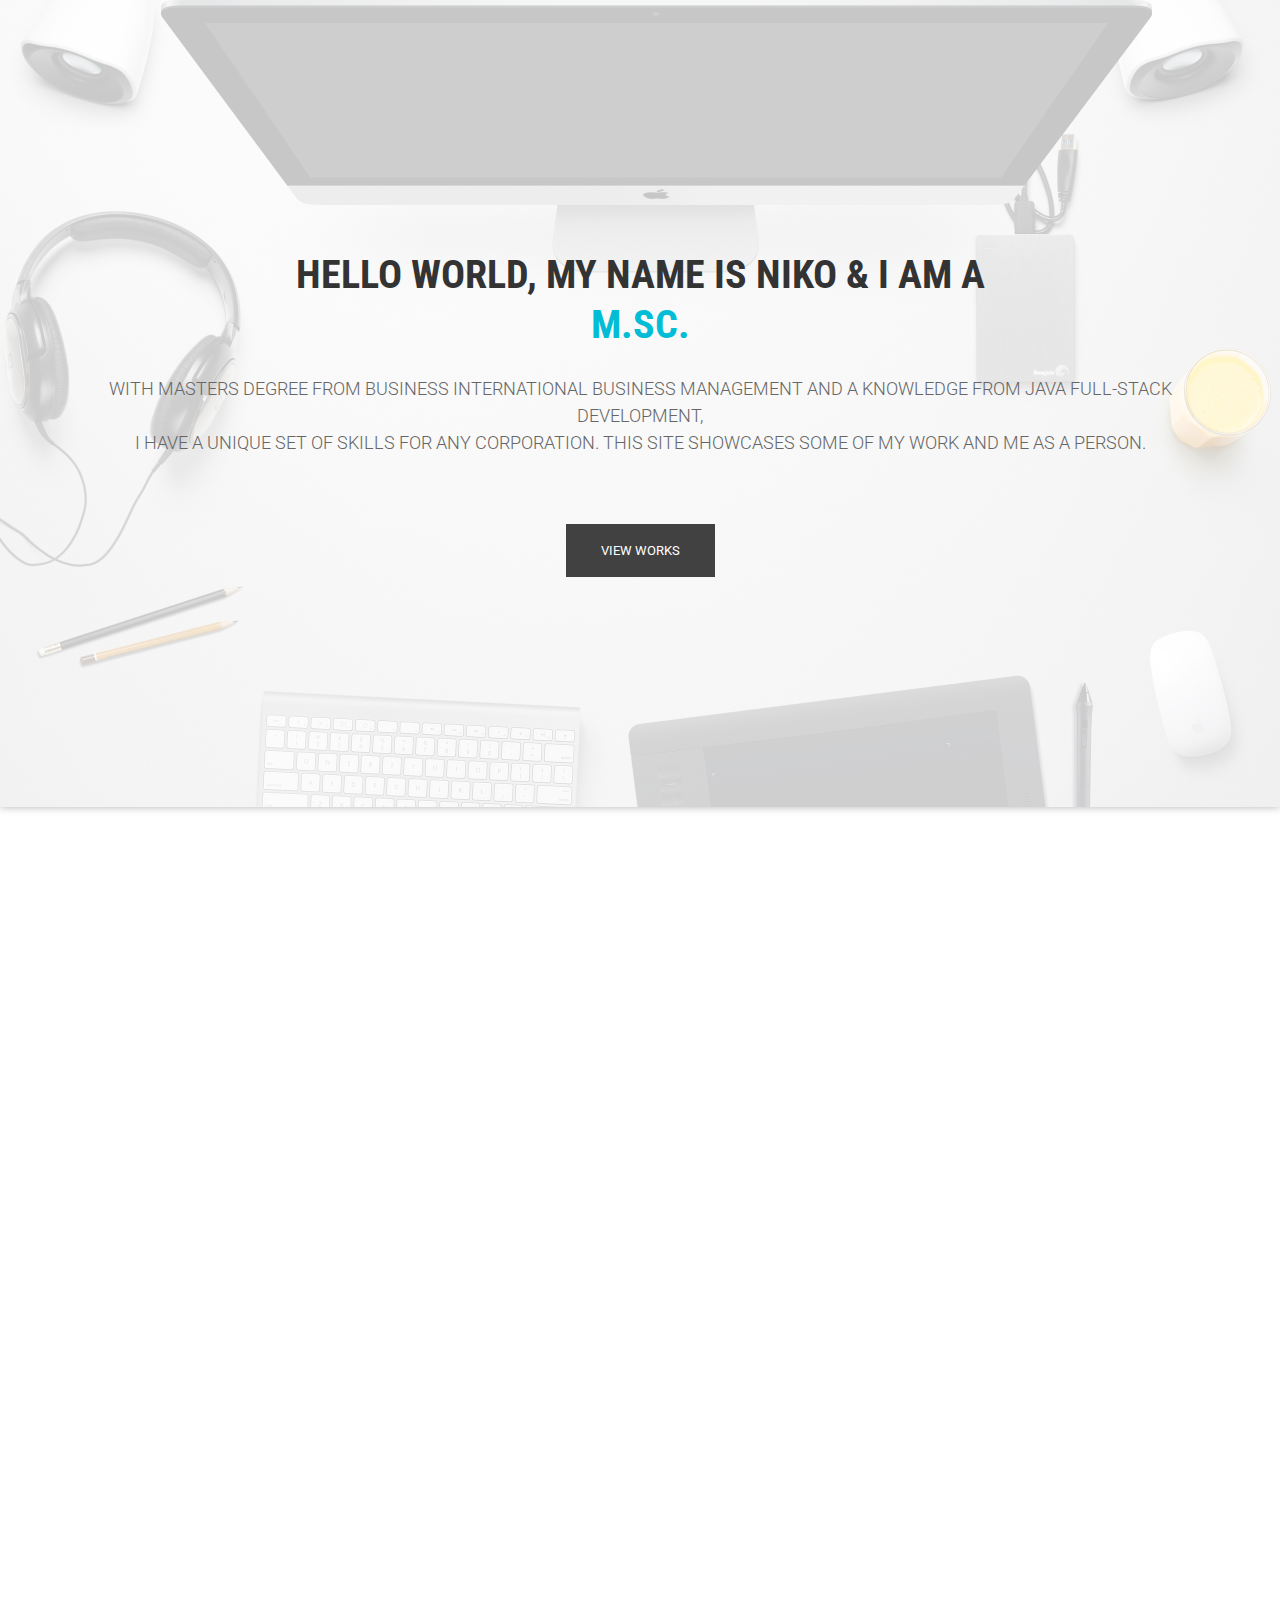
==== timer-html-master/index.html @ f760a87d "Initial commit" ====
<!DOCTYPE html>
<html class="no-js">

<head>
    <!-- Basic Page Needs
        ================================================== -->
    <meta charset="utf-8">
    <meta http-equiv="Content-Type" content="text/html; charset=utf-8">
    <link rel="icon" href="favicon.ico">
    <title>Niko Leinonen</title>
    <meta name="description" content="">
    <meta name="keywords" content="">
    <meta name="author" content="">
    <!-- Mobile Specific Metas
        ================================================== -->
    <meta name="format-detection" content="telephone=no">
    <meta name="viewport" content="width=device-width, initial-scale=1">


    <!-- Template CSS Files
        ================================================== -->
    <!-- Twitter Bootstrs CSS -->
    <link rel="stylesheet" href="plugins/bootstrap/bootstrap.min.css">
    <!-- Ionicons Fonts Css -->
    <link rel="stylesheet" href="plugins/ionicons/ionicons.min.css">
    <!-- animate css -->
    <link rel="stylesheet" href="plugins/animate-css/animate.css">
    <!-- Hero area slider css-->
    <link rel="stylesheet" href="plugins/slider/slider.css">
    <!-- owl craousel css -->
    <link rel="stylesheet" href="plugins/owl-carousel/owl.carousel.css">
    <link rel="stylesheet" href="plugins/owl-carousel/owl.theme.css">
    <!-- Fancybox -->
    <link rel="stylesheet" href="plugins/facncybox/jquery.fancybox.css">
    <!-- template main css file -->
    <link rel="stylesheet" href="css/style.css">
</head>

<body>




    <section id="hero-area">
        <div class="container">
            <div class="row">
                <div class="col-md-12 text-center">
                    <div class="block wow fadeInUp" data-wow-delay=".3s">
                        <!-- Slider -->
                        <section class="cd-intro">
                            <h1 class="wow fadeInUp animated cd-headline slide" data-wow-delay=".4s">
                                <span>HELLO WORLD, MY NAME IS NIKO & I AM A</span><br>
                                <span class="cd-words-wrapper">
                                    <b class="is-visible">M.Sc.</b>
                                    <b>DEVELOPER</b>
                                    <b>LIFELONG LEARNER</b>
                                </span>
                            </h1>
                        </section> <!-- cd-intro -->
                        <!-- /.slider -->
                        <h2 class="wow fadeInUp animated" data-wow-delay=".6s">
                            With MASTERS DEGREE FROM BUSINESS INTERNATIONAL BUSINESS MANAGEMENT AND A KNOWLEDGE FROM JAVA FULL-STACK
                            DEVELOPMENT,<br>
                            I HAVE A UNIQUE SET OF SKILLS FOR ANY CORPORATION. This site showcases some of my work AND ME AS A PERSON.
                        </h2>
                        <a class="btn-lines dark light wow fadeInUp animated smooth-scroll btn btn-default btn-green"
                            data-wow-delay=".9s" href="#works" data-section="#works">View Works</a>
                    </div>
                </div>
            </div>
        </div>
    </section><!--/#main-slider-->

    <!--
==================================================
About Section Start
================================================== -->
    <section id="about">
        <div class="container">
            <div class="row">
                <div class="col-md-6 col-sm-6">
                    <div class="block wow fadeInLeft" data-wow-delay=".3s" data-wow-duration="500ms">
                        <h2>
                            ABOUT Niko Leinonen
                        </h2>
                        <img src="images/headshot/kuva.jpg" alt="">
                        <div class="block wow fadeInRight" data-wow-delay=".3s" data-wow-duration=".2s">
                            Hello, I’m a Full-Stack Developer from Helsinki, Finland. I hold a
                            master degree from economics and business administration from the University of Oulu. My thirst for learning
                            has guided me to a path to learn coding and get some relevant certifications. I believe I am never complete or will
                            end studying and for these reasons my journey has just begun. Hopefully you enjoy your stay in this page and get in
                            contact with me.

                        </div>
                    </div>
                </div>
            </div>
    </section> <!-- /#about -->

        <!--
==================================================
Portfolio Section Start
================================================== -->
<section id="feature">
    <div class="container">
        <div class="section-heading">
            <h1 class="title wow fadeInDown" data-wow-delay=".3s">Offer From Me</h1>
            <p class="wow fadeInDown" data-wow-delay=".5s">
                Lorem ipsum dolor sit amet, consectetur adipisicing elit. Sed,<br> quasi dolores numquam dolor vero
                ex, tempora commodi repellendus quod laborum.
            </p>
        </div>
        <div class="row">
            <div class="col-md-4 col-lg-4 col-xs-12">
                <div class="media wow fadeInUp animated" data-wow-duration="500ms" data-wow-delay="300ms">
                    <div class="media-left">
                        <div class="icon">
                            <img src="images/languages/java.png" alt="" style="width: 70px; height: auto; margin-right: auto;">
                        </div>
                    </div>
                    <div class="media-body">
                        <h4 style="position: absolute; top: 30%; transform: translateY(-50%); left: 150px;">Java</h4>
                    </div>
                </div>
            </div>
            <div class="col-md-4 col-lg-4 col-xs-12">
                <div class="media wow fadeInDown animated" data-wow-duration="500ms" data-wow-delay="600ms">
                    <div class="media-left">
                        <div class="icon">
                            <img src="images/languages/java-script.png" alt="" style="width: 70px; height: auto; margin-right: auto;">
                        </div>
                    </div>
                    <div class="media-body">
                        <h4 style="position: absolute; top: 30%; transform: translateY(-50%); left: 150px;">Javascript</h4>
                    </div>
                </div>
            </div>
            <div class="col-md-4 col-lg-4 col-xs-12">
                <div class="media wow fadeInDown animated" data-wow-duration="500ms" data-wow-delay="900ms">
                    <div class="media-left">
                        <div class="icon">
                            <img src="images/languages/typescript.png" alt="" style="width: 70px; height: auto; margin-right: auto;">
                        </div>
                    </div>
                    <div class="media-body">
                        <h4 style="position: absolute; top: 30%; transform: translateY(-50%); left: 150px;">Typescript</h4>
                    </div>
                </div>
            </div>
            <div class="col-md-4 col-lg-4 col-xs-12">
                <div class="media wow fadeInDown animated" data-wow-duration="500ms" data-wow-delay="1200ms">
                    <div class="media-left">
                        <div class="icon">
                            <img src="images/languages/react.png" alt="" style="width: 70px; height: auto; margin-right: auto;">
                        </div>
                    </div>
                    <div class="media-body">
                        <h4 style="position: absolute; top: 30%; transform: translateY(-50%); left: 150px;">React</h4>
                    </div>
                </div>
            </div>
            <div class="col-md-4 col-lg-4 col-xs-12">
                <div class="media wow fadeInDown animated" data-wow-duration="500ms" data-wow-delay="1500ms">
                    <div class="media-left">
                        <div class="icon">
                            <img src="images/languages/mysql.png" alt="" style="width: 70px; height: auto; margin-right: auto;">
                        </div>
                    </div>
                    <div class="media-body">
                        <h4 style="position: absolute; top: 30%; transform: translateY(-50%); left: 150px;">MySQL</h4>
                    </div>
                </div>
            </div>
            <div class="col-md-4 col-lg-4 col-xs-12">
                <div class="media wow fadeInDown animated" data-wow-duration="500ms" data-wow-delay="1800ms">
                    <div class="media-left">
                        <div class="icon">
                            <img src="images/languages/html.png" alt="" style="width: 70px; height: auto; margin-right: auto;">
                        </div>
                    </div>
                    <div class="media-body">
                        <h4 style="position: absolute; top: 30%; transform: translateY(-50%); left: 150px;">HTML</h4>
                    </div>
                </div>
            </div>
            <div class="col-md-4 col-lg-4 col-xs-12">
                <div class="media wow fadeInDown animated" data-wow-duration="500ms" data-wow-delay="1500ms">
                    <div class="media-left">
                        <div class="icon">
                            <img src="images/languages/css-3.png" alt="" style="width: 70px; height: auto; margin-right: auto;">
                        </div>
                    </div>
                    <div class="media-body">
                        <h4 style="position: absolute; top: 30%; transform: translateY(-50%); left: 150px;">CSS</h4>
                    </div>
                </div>
            </div>
            <div class="col-md-4 col-lg-4 col-xs-12">
                <div class="media wow fadeInDown animated" data-wow-duration="500ms" data-wow-delay="1500ms">
                    <div class="media-left">
                        <div class="icon">
                            <img src="images/languages/scrum.png" alt="" style="width: 70px; height: auto; margin-right: auto;">
                        </div>
                    </div>
                    <div class="media-body">
                        <h4 style="position: absolute; top: 30%; transform: translateY(-50%); left: 150px;">Professional Scrum Master certification from Scrum.org</h4>
                    </div>
                </div>
            </div>
            <div class="col-md-4 col-lg-4 col-xs-12">
                <div class="media wow fadeInDown animated" data-wow-duration="500ms" data-wow-delay="1500ms">
                    <div class="media-left">
                        <div class="icon">
                            <img src="images/languages/product.png" alt="" style="width: 70px; height: auto; margin-right: auto;">
                        </div>
                    </div>
                    <div class="media-body">
                        <h4 style="position: absolute; top: 30%; transform: translateY(-50%); left: 150px;">Professional Scrum Product Owner certification from Scrum.org</h4>
                    </div>
                </div>
            </div>
        </div>
    </div>
</section> <!-- /#feature -->


    <!--
==================================================
Portfolio Section Start
================================================== -->
    <section id="works" class="works">
        <div class="container">
            <div class="section-heading">
                <h1 class="title wow fadeInDown" data-wow-delay=".3s">Latest Works</h1>
                <p class="wow fadeInDown" data-wow-delay=".5s">
                    Aliquam lobortis. Maecenas vestibulum mollis diam. Pellentesque auctor neque nec urna. Nulla sit
                    amet est. Aenean posuere <br> tortor sed cursus feugiat, nunc augue blandit nunc, eu sollicitudin
                    urna dolor sagittis lacus.
                </p>
            </div>
            <div class="row">
                <div class="col-sm-4 col-xs-12">
                    <figure class="wow fadeInLeft animated portfolio-item" data-wow-duration="500ms"
                        data-wow-delay="0ms">
                        <div class="img-wrapper">
                            <img src="images/portfolio/item-1.jpg" class="img-responsive" alt="this is a title">
                            <div class="overlay">
                                <div class="buttons">
                                    <a rel="gallery" class="fancybox" href="images/portfolio/item-1.jpg">Demo</a>
                                    <a target="_blank" href="single-portfolio.html">Details</a>
                                </div>
                            </div>
                        </div>
                        <figcaption>
                            <h4>
                                <a href="#">
                                    Dew Drop
                                </a>
                            </h4>
                            <p>
                                Redesigne UI Concept
                            </p>
                        </figcaption>
                    </figure>
                </div>
                <div class="col-sm-4 col-xs-12">
                    <figure class="wow fadeInLeft animated" data-wow-duration="500ms" data-wow-delay="300ms">
                        <div class="img-wrapper">
                            <img src="images/portfolio/item-2.jpg" class="img-responsive" alt="this is a title">
                            <div class="overlay">
                                <div class="buttons">
                                    <a rel="gallery" class="fancybox" href="images/portfolio/item-2.jpg">Demo</a>
                                    <a target="_blank" href="single-portfolio.html">Details</a>
                                </div>
                            </div>
                        </div>
                        <figcaption>
                            <h4>
                                <a href="#">
                                    Bottle Mockup
                                </a>
                            </h4>
                            <p>
                                Lorem ipsum dolor sit.
                            </p>
                        </figcaption>
                    </figure>
                </div>
                <div class="col-sm-4 col-xs-12">
                    <figure class="wow fadeInLeft animated" data-wow-duration="500ms" data-wow-delay="300ms">
                        <div class="img-wrapper">
                            <img src="images/portfolio/item-3.jpg" class="img-responsive" alt="">
                            <div class="overlay">
                                <div class="buttons">
                                    <a rel="gallery" class="fancybox" href="images/portfolio/item-3.jpg">Demo</a>
                                    <a target="_blank" href="single-portfolio.html">Details</a>
                                </div>
                            </div>
                        </div>
                        <figcaption>
                            <h4>
                                <a href="#">
                                    Table Design
                                </a>
                            </h4>
                            <p>
                                Lorem ipsum dolor sit amet.
                            </p>
                        </figcaption>
                    </figure>
                </div>
                <div class="col-sm-4 col-xs-12">
                    <figure class="wow fadeInLeft animated" data-wow-duration="500ms" data-wow-delay="600ms">
                        <div class="img-wrapper">
                            <img src="images/portfolio/item-4.jpg" class="img-responsive" alt="">
                            <div class="overlay">
                                <div class="buttons">
                                    <a rel="gallery" class="fancybox" href="images/portfolio/item-4.jpg">Demo</a>
                                    <a target="_blank" href="single-portfolio.html">Details</a>
                                </div>
                            </div>
                        </div>
                        <figcaption>
                            <h4>
                                <a href="#">
                                    Make Up elements
                                </a>
                            </h4>
                            <p>
                                Lorem ipsum dolor.
                            </p>
                        </figcaption>
                    </figure>
                </div>
                <div class="col-sm-4 col-xs-12">
                    <figure class="wow fadeInLeft animated" data-wow-duration="500ms" data-wow-delay="900ms">
                        <div class="img-wrapper">
                            <img src="images/portfolio/item-5.jpg" class="img-responsive" alt="">
                            <div class="overlay">
                                <div class="buttons">
                                    <a rel="gallery" class="fancybox" href="images/portfolio/item-5.jpg">Demo</a>
                                    <a target="_blank" href="single-portfolio.html">Details</a>
                                </div>
                            </div>
                        </div>
                        <figcaption>
                            <h4>
                                <a href="#">
                                    Shoping Bag Concept
                                </a>
                            </h4>
                            <p>
                                Lorem ipsum dolor.
                            </p>
                        </figcaption>
                    </figure>
                </div>
                <div class="col-sm-4 col-xs-12">
                    <figure class="wow fadeInLeft animated" data-wow-duration="500ms" data-wow-delay="1200ms">
                        <div class="img-wrapper">
                            <img src="images/portfolio/item-6.jpg" class="img-responsive" alt="">
                            <div class="overlay">
                                <div class="buttons">
                                    <a rel="gallery" class="fancybox" href="images/portfolio/item-6.jpg">Demo</a>
                                    <a target="_blank" href="single-portfolio.html">Details</a>
                                </div>
                            </div>
                        </div>
                        <figcaption>
                            <h4>
                                <a href="#">
                                    Caramel Bottle
                                </a>
                            </h4>
                            <p>
                                Lorem ipsum dolor.
                            </p>
                        </figcaption>
                    </figure>
                </div>
            </div>
        </div>
    </section> <!-- #works -->
    <!--
            ==================================================
            Call To Action Section Start
            ================================================== -->
    <section id="call-to-action">
        <div class="container">
            <div class="row">
                <div class="col-md-12">
                    <div class="block">
                        <h2 class="title wow fadeInDown" data-wow-delay=".3s" data-wow-duration="500ms">SO WHAT YOU
                            THINK ?</h1>
                            <p class="wow fadeInDown" data-wow-delay=".5s" data-wow-duration="500ms">Lorem ipsum dolor
                                sit amet, consectetur adipisicing elit. Nobis,<br>possimus commodi, fugiat magnam
                                temporibus vero magni recusandae? Dolore, maxime praesentium.</p>
                            <a href="contact.html" class="btn btn-default btn-contact wow fadeInDown"
                                data-wow-delay=".7s" data-wow-duration="500ms">Contact With Me</a>
                    </div>
                </div>

            </div>
        </div>
    </section>

    <!--
            ==================================================
            Footer Section Start
            ================================================== -->
    <footer id="footer">

    </footer> <!-- /#footer -->

    <!-- Template Javascript Files
	================================================== -->
    <!-- jquery -->
    <script src="plugins/jQurey/jquery.min.js"></script>
    <!-- Form Validation -->
    <script src="plugins/form-validation/jquery.form.js"></script>
    <script src="plugins/form-validation/jquery.validate.min.js"></script>
    <!-- owl carouserl js -->
    <script src="plugins/owl-carousel/owl.carousel.min.js"></script>
    <!-- bootstrap js -->
    <script src="plugins/bootstrap/bootstrap.min.js"></script>
    <!-- wow js -->
    <script src="plugins/wow-js/wow.min.js"></script>
    <!-- slider js -->
    <script src="plugins/slider/slider.js"></script>
    <!-- Fancybox -->
    <script src="plugins/facncybox/jquery.fancybox.js"></script>
    <!-- template main js -->
    <script src="js/main.js"></script>
</body>

</html>
---- timer-html-master/plugins/slider/slider.css ----
/* -------------------------------- 

Primary style

-------------------------------- */


.cd-words-wrapper {
  display: inline-block;
  position: relative;
  text-align: left;
}
.cd-words-wrapper b {
  display: inline-block;
  position: absolute;
  white-space: nowrap;
  left: 0;
  top: 0;
}
.cd-words-wrapper b.is-visible {
  position: relative;
}
.no-js .cd-words-wrapper b {
  opacity: 0;
}
.no-js .cd-words-wrapper b.is-visible {
  opacity: 1;
}


xslide 

-------------------------------- */
.cd-headline.slide span {
  display: inline-block;
  padding: .2em 0;
}
.cd-headline.slide .cd-words-wrapper {
  overflow: hidden;
  vertical-align: top;
  width: auto!important;
}
.cd-headline.slide b {
  opacity: 0;
  top: .2em;
}
.cd-headline.slide b.is-visible {
  top: 0;
  opacity: 1;
  -webkit-animation: slide-in 0.6s;
  -moz-animation: slide-in 0.6s;
  animation: slide-in 0.6s;
}
.cd-headline.slide b.is-hidden {
  -webkit-animation: slide-out 0.6s;
  -moz-animation: slide-out 0.6s;
  animation: slide-out 0.6s;
}

@-webkit-keyframes slide-in {
  0% {
    opacity: 0;
    -webkit-transform: translateY(-100%);
  }
  60% {
    opacity: 1;
    -webkit-transform: translateY(20%);
  }
  100% {
    opacity: 1;
    -webkit-transform: translateY(0);
  }
}
@-moz-keyframes slide-in {
  0% {
    opacity: 0;
    -moz-transform: translateY(-100%);
  }
  60% {
    opacity: 1;
    -moz-transform: translateY(20%);
  }
  100% {
    opacity: 1;
    -moz-transform: translateY(0);
  }
}
@keyframes slide-in {
  0% {
    opacity: 0;
    -webkit-transform: translateY(-100%);
    -moz-transform: translateY(-100%);
    -ms-transform: translateY(-100%);
    -o-transform: translateY(-100%);
    transform: translateY(-100%);
  }
  60% {
    opacity: 1;
    -webkit-transform: translateY(20%);
    -moz-transform: translateY(20%);
    -ms-transform: translateY(20%);
    -o-transform: translateY(20%);
    transform: translateY(20%);
  }
  100% {
    opacity: 1;
    -webkit-transform: translateY(0);
    -moz-transform: translateY(0);
    -ms-transform: translateY(0);
    -o-transform: translateY(0);
    transform: translateY(0);
  }
}
@-webkit-keyframes slide-out {
  0% {
    opacity: 1;
    -webkit-transform: translateY(0);
  }
  60% {
    opacity: 0;
    -webkit-transform: translateY(120%);
  }
  100% {
    opacity: 0;
    -webkit-transform: translateY(100%);
  }
}
@-moz-keyframes slide-out {
  0% {
    opacity: 1;
    -moz-transform: translateY(0);
  }
  60% {
    opacity: 0;
    -moz-transform: translateY(120%);
  }
  100% {
    opacity: 0;
    -moz-transform: translateY(100%);
  }
}
@keyframes slide-out {
  0% {
    opacity: 1;
    -webkit-transform: translateY(0);
    -moz-transform: translateY(0);
    -ms-transform: translateY(0);
    -o-transform: translateY(0);
    transform: translateY(0);
  }
  60% {
    opacity: 0;
    -webkit-transform: translateY(120%);
    -moz-transform: translateY(120%);
    -ms-transform: translateY(120%);
    -o-transform: translateY(120%);
    transform: translateY(120%);
  }
  100% {
    opacity: 0;
    -webkit-transform: translateY(100%);
    -moz-transform: translateY(100%);
    -ms-transform: translateY(100%);
    -o-transform: translateY(100%);
    transform: translateY(100%);
  }
}
/* --------------------------------
---- timer-html-master/css/style.css ----
@import url(http://fonts.googleapis.com/css?family=Roboto:400,300,100,500,700);
@import url(http://fonts.googleapis.com/css?family=Roboto+Condensed:400,300,700);
@import url(http://fonts.googleapis.com/css?family=Glegoo);
body {
  font-family: "Roboto", sans-serif;
}

h1, h2, h3, h4, h5, h6 {
  font-family: "Roboto Condensed", sans-serif;
}

h2 {
  font-size: 26px;
}

p {
  font-family: "Roboto", sans-serif;
  line-height: 22px;
  font-size: 16px;
  font-weight: 300;
}

body {
  background: #ffffff;
}

ul {
  padding-left: 0;
}

ul li {
  list-style: none;
}

a:hover {
  text-decoration: none;
}

.section-heading {
  text-align: center;
  margin-bottom: 65px;
}

.section-heading p {
  font-size: 14px;
  font-weight: 300;
  color: #727272;
  line-height: 20px;
}

.title {
  font-size: 30px;
  line-height: 1.1;
  font-weight: 300;
  color: #333;
  text-transform: uppercase;
  margin-bottom: 20px;
}

.subtitle {
  font-size: 24px;
  font-weight: 600;
  margin-bottom: 18px;
  text-transform: uppercase;
}

.subtitle-des {
  color: #727272;
  font-size: 14px;
  margin-bottom: 35px;
  font-weight: 300;
}

.pages {
  padding: 80px 0 40px;
}

.moduler {
  padding: 140px 0;
}

.social-share li {
  display: inline-block;
  margin: 3px 1px;
}

.social-share a {
  font-size: 20px;
  color: #fff;
  background: #02bdd5;
  padding: 4px 10px;
  display: inline-block;
}

.fancybox-close {
  background: url("../images/icons/close.png") no-repeat scroll 0 0 transparent;
  height: 50px;
  right: 0;
  top: 0;
  width: 50px;
}

.fancybox-next span {
  background: url("../images/icons/right.png") no-repeat scroll center center #009ee3;
  height: 50px;
  width: 50px;
  right: 0;
}

.fancybox-prev span {
  background: url("../images/icons/left.png") no-repeat scroll center center #009ee3;
  height: 50px;
  width: 50px;
  left: 0;
}

.fancybox-title {
  padding: 15px 8px;
}

.fancybox-title h3 {
  font-size: 15px;
  margin: 0;
}

.global-page-header {
  background-attachment: fixed;
  background-size: cover;
  padding: 120px 0 25px 0;
  position: relative;
  background: #02bdd5;
  color: #fff;
}

.global-page-header h2 {
  font-size: 42px;
  font-weight: bold;
  color: #fff;
  text-transform: uppercase;
}

.global-page-header .breadcrumb {
  background: none;
  font-size: 16px;
  padding: 8px  0;
}

.global-page-header .breadcrumb .active, .global-page-header .breadcrumb li a {
  color: #fff;
}

.global-page-header .block {
  position: relative;
  z-index: 99;
  text-align: center;
}

.works-fit {
  padding: 40px 0;
}

.works-fit figure .buttons {
  left: 14%;
}

.company-description {
  margin-top: 80px;
}

.company-description .block h3 {
  margin-top: 0;
}

.company-description .block p {
  color: #727272;
}

/*=== MEDIA QUERY ===*/
.navbar-default .navbar-nav li a:hover {
  color: #02bdd5;
}

.navbar.navbar-default {
  border: 0;
  border-radius: 0;
  margin-bottom: 0;
}

.navbar.navbar-default .navbar-toggle {
  margin-top: 32px;
}

.navbar-header .navbar-brand {
  padding: 5px 0;
}

.navbar-header .navbar-brand a {
  height: auto;
  display: inline-block;
  margin-top: 8px;
}

.navbar-inverse .navbar-toggle {
  background: #444;
}

.navbar-inverse .navbar-toggle:focus {
  background: #444;
}

#top-bar {
  background: #fff;
  color: #fff;
  transition: all 0.2s ease-out 0s;
  padding: 15px 0;
  box-shadow: 0 0 3px 0 rgba(0, 0, 0, 0.1);
  border-bottom: 1px solid #dedede;
}

#top-bar .navbar-nav li a:hover {
  background: transparent;
}

#top-bar.animated-header {
  padding: 20px 0;
  background: #fff;
  box-shadow: none;
}

#top-bar .main-menu li {
  position: relative;
}

#top-bar .main-menu li a {
  color: #444;
  font-size: 14px;
  font-weight: 500;
  border-bottom: 2px solid transparent;
  transition: .3s all;
  text-transform: uppercase;
}

#top-bar .main-menu li a:hover {
  color: #02bdd5;
}

.navbar-custom .nav li a {
  position: relative;
  color: #222222;
}

.navbar-right .dropdown-menu {
  right: auto;
  left: 0;
}

.navbar-custom .dropdown-menu {
  position: absolute;
  display: block;
  visibility: hidden;
  opacity: 0;
}

.navbar-toggle {
  background: #222222;
}

.navbar-toggle .icon-bar {
  background: #fff;
}

.dropdown-menu ul {
  list-style: none;
  padding: 15px;
  margin-left: auto;
  margin-right: auto;
  margin-bottom: 0;
  margin-top: -5px;
  background: #fff;
  background-color: rgba(0, 0, 0, 0.95);
  box-shadow: 0 2px 0.09px rgba(0, 0, 0, 0.15);
}

.nav .open a {
  background-color: transparent;
}

.nav .open a:focus {
  background-color: transparent;
}

#top-bar .dropdown-menu ul li a {
  display: block;
  font-size: 13px;
  font-weight: 400;
  line-height: normal;
  text-decoration: none;
  padding: 8px 0;
  color: #fff;
  border-bottom: 1px solid rgba(0, 0, 0, 0.1);
}

#hero-area {
  background: url("../images/slider.jpg") no-repeat 50%;
  background-size: cover;
  background-attachment: fixed;
  padding: 230px 0;
  color: #fff;
  box-shadow: 0 0 8px rgba(0, 0, 0, 0.3);
  position: relative;
}

#hero-area:before {
  content: '';
  z-index: 9;
  background: rgba(255, 255, 255, 0.78);
  position: absolute;
  top: 0;
  left: 0;
  right: 0;
  bottom: 0;
}

#hero-area .block {
  position: relative;
  z-index: 999;
}

#hero-area h1 {
  font-size: 40px;
  line-height: 50px;
  color: #333;
  font-weight: 700;
  margin-bottom: 15px;
  text-transform: uppercase;
}

#hero-area h2 {
  font-size: 18px;
  font-weight: 300;
  margin-bottom: 38px;
  line-height: 27px;
  text-transform: uppercase;
  color: #666;
  font-family: 'Roboto', sans-serif;
  margin-top: 25px;
}

#hero-area .btn {
  background: #414141;
  border: none;
  color: #fff;
  padding: 20px 35px;
  margin-top: 30px;
  font-size: 16px;
  font-size: 13px;
  line-height: 1em;
  text-transform: uppercase;
  letter-spacing: normal;
  border-radius: 0;
}

#call-to-action {
  background: #02bdd5;
  background-size: cover;
  background-attachment: fixed;
  padding: 80px 0;
  text-align: center;
  position: relative;
  color: #fff;
}

#call-to-action .block {
  position: relative;
  z-index: 99;
  color: #fff;
}

#call-to-action .block h2 {
  margin-bottom: 15px;
  color: #fff;
}

#call-to-action .block p {
  font-size: 15px;
  font-weight: 300;
  font-family: 'Roboto', sans-serif;
  margin-top: 20px;
}

#call-to-action .block .btn-contact {
  background: #fff;
  border: none;
  color: #02bdd5;
  padding: 16px 35px;
  margin-top: 20px;
  font-size: 12px;
  letter-spacing: 2px;
  text-transform: uppercase;
  border-radius: 0;
}

#call-to-action .block .btn-contact i {
  margin-right: 10px;
}

#about {
  padding: 110px 0;
}

#about .block {
  padding: 20px 30px 0 30px;
}

#about .block h2 {
  font-size: 24px;
  font-weight: 600;
  margin-bottom: 30px;
  text-transform: uppercase;
}

#about .block p {
  color: #727272;
  font-size: 16px;
  line-height: 28px;
  margin-bottom: 35px;
}

#about .block img {
  max-width: 100%;
}

.about-feature {
  margin-top: 50px;
}

.about-feature .block {
  color: #fff;
  width: 33.33%;
  padding: 5%;
  float: left;
}

.about-feature .block p {
  font-weight: 300;
}

.about-feature .about-feature-1 {
  background: #02bdd5;
}

.about-feature .about-feature-2 {
  background: #00B0C7;
}

.about-feature .about-feature-3 {
  background: #00A6BB;
}

.works {
  padding: 80px 0;
  background: #FCFCFC;
}

.works .block {
  position: relative;
  z-index: 99;
}

.works .block:hover .img-overly .overly {
  opacity: 1;
}

.works .block h4 {
  padding: 20px 15px;
  margin-top: 0;
  color: #666;
}

.works .block .img-overly {
  position: relative;
  background: rgba(0, 0, 0, 0.85);
}

.works .block .img-overly img {
  border-radius: 0;
}

.works .block .img-overly .overly {
  background: rgba(57, 181, 74, 0.9);
  position: absolute;
  top: 0;
  right: 0;
  left: 0;
  bottom: 0;
  opacity: 0;
  transition: .3s all;
}

.works .block .img-overly .overly a {
  position: absolute;
  top: 45%;
  left: 22%;
}

.works .block .img-overly .overly a i {
  font-size: 30px;
  color: #fff;
}

figure {
  background: #fff;
  margin-bottom: 45px;
  box-shadow: 0 2px 5px 0 rgba(0, 0, 0, 0.04), 0 2px 10px 0 rgba(0, 0, 0, 0.06);
}

figure .img-wrapper {
  position: relative;
  overflow: hidden;
}

figure img {
  -webkit-transform: scale3d(1, 1, 1);
  transform: scale3d(1, 1, 1);
  transition: -webkit-transform 400ms;
  transition: transform 400ms;
  transition: transform 400ms, -webkit-transform 400ms;
}

figure:hover img {
  -webkit-transform: scale3d(1.2, 1.2, 1);
  transform: scale3d(1.2, 1.2, 1);
}

figure:hover .overlay {
  opacity: 1;
}

figure:hover .overlay .buttons a {
  -webkit-transform: scale3d(1, 1, 1);
  transform: scale3d(1, 1, 1);
}

figure .overlay {
  position: absolute;
  top: 0;
  left: 0;
  right: 0;
  bottom: 0;
  padding: 10px;
  text-align: center;
  background: rgba(0, 0, 0, 0.7);
  opacity: 0;
  transition: opacity 400ms;
}

figure .overlay a {
  display: inline-block;
  color: #fff;
  padding: 10px 23px;
  line-height: 1;
  border: 1px solid #fff;
  border-radius: 0px;
  margin: 4px;
  -webkit-transform: scale3d(0, 0, 0);
  transform: scale3d(0, 0, 0);
  transition: all 400ms;
}

figure .overlay a:hover {
  text-decoration: none;
}

figure .overlay:hover a {
  -webkit-transform: scale3d(1, 1, 1);
  transform: scale3d(1, 1, 1);
}

figure .buttons {
  position: absolute;
  top: 45%;
  left: 24%;
}

figure figcaption {
  padding: 20px 25px;
  margin-top: 0;
  color: #666;
}

figure figcaption h4 {
  margin: 0;
}

figure figcaption h4 a {
  color: #02bdd5;
}

figure figcaption p {
  font-size: 14px;
  margin-bottom: 0;
  margin-top: 5px;
}

#feature {
  padding: 80px 0;
}

#feature .media {
  margin: 0px 0 70px 0;
}

#feature .media .media-left {
  padding-right: 25px;
}

#feature h3 {
  color: #222222;
  font-size: 18px;
  text-transform: uppercase;
  text-align: center;
  margin-bottom: 20px;
  margin: 0px 0px 15px;
  font-weight: 400;
}

#feature p {
  line-height: 25px;
  font-size: 14px;
  color: #777777;
}

#feature .icon {
  text-decoration: none;
  color: #fff;
  background-color: #02bdd5;
  height: 100px;
  text-align: center;
  width: 100px;
  font-size: 50px;
  line-height: 100px;
  overflow: hidden;
  -webkit-border-radius: 50%;
  -moz-border-radius: 50%;
  -ms-border-radius: 50%;
  -o-border-radius: 50%;
  text-shadow: #00a4ba 1px 1px, #00a4ba 2px 2px, #00a4ba 3px 3px, #00a4ba 4px 4px, #00a4ba 5px 5px, #00a4ba 6px 6px, #00a4ba 7px 7px, #00a4ba 8px 8px, #00a4ba 9px 9px, #00a4ba 10px 10px, #00a4ba 11px 11px, #00a4ba 12px 12px, #00a4ba 13px 13px, #00a4ba 14px 14px, #00a4ba 15px 15px, #00a4ba 16px 16px, #00a4ba 17px 17px, #00a4ba 18px 18px, #00a4ba 19px 19px, #00a4ba 20px 20px, #00a4ba 21px 21px, #00a4ba 22px 22px, #00a4ba 23px 23px, #00a4ba 24px 24px, #00a4ba 25px 25px, #00a4ba 26px 26px, #00a4ba 27px 27px, #00a4ba 28px 28px, #00a4ba 29px 29px, #00a4ba 30px 30px, #00a4ba 31px 31px, #00a4ba 32px 32px, #00a4ba 33px 33px, #00a4ba 34px 34px, #00a4ba 35px 35px, #00a4ba 36px 36px, #00a4ba 37px 37px, #00a4ba 38px 38px, #00a4ba 39px 39px, #00a4ba 40px 40px, #00a4ba 41px 41px, #00a4ba 42px 42px, #00a4ba 43px 43px, #00a4ba 44px 44px, #00a4ba 45px 45px, #00a4ba 46px 46px, #00a4ba 47px 47px, #00a4ba 48px 48px, #00a4ba 49px 49px, #00a4ba 50px 50px, #00a4ba 51px 51px, #00a4ba 52px 52px, #00a4ba 53px 53px, #00a4ba 54px 54px, #00a4ba 55px 55px, #00a4ba 56px 56px, #00a4ba 57px 57px, #00a4ba 58px 58px, #00a4ba 59px 59px, #00a4ba 60px 60px, #00a4ba 61px 61px, #00a4ba 62px 62px, #00a4ba 63px 63px, #00a4ba 64px 64px, #00a4ba 65px 65px, #00a4ba 66px 66px, #00a4ba 67px 67px, #00a4ba 68px 68px, #00a4ba 69px 69px, #00a4ba 70px 70px, #00a4ba 71px 71px, #00a4ba 72px 72px, #00a4ba 73px 73px, #00a4ba 74px 74px, #00a4ba 75px 75px, #00a4ba 76px 76px, #00a4ba 77px 77px, #00a4ba 78px 78px, #00a4ba 79px 79px, #00a4ba 80px 80px, #00a4ba 81px 81px, #00a4ba 82px 82px, #00a4ba 83px 83px, #00a4ba 84px 84px, #00a4ba 85px 85px, #00a4ba 86px 86px, #00a4ba 87px 87px, #00a4ba 88px 88px, #00a4ba 89px 89px, #00a4ba 90px 90px, #00a4ba 91px 91px, #00a4ba 92px 92px, #00a4ba 93px 93px, #00a4ba 94px 94px, #00a4ba 95px 95px, #00a4ba 96px 96px, #00a4ba 97px 97px, #00a4ba 98px 98px, #00a4ba 99px 99px, #00a4ba 100px 100px;
}

.wrapper_404 h1 {
  font-size: 200px;
  color: #02bdd5;
  line-height: 1;
}

.wrapper_404 h2 {
  font-size: 50px;
  margin-top: 0;
}

.wrapper_404 .btn-home {
  background: #414141;
  border: none;
  color: #fff;
  padding: 20px 35px;
  margin-top: 10px;
  font-size: 16px;
  font-size: 13px;
  line-height: 1em;
  text-transform: uppercase;
  letter-spacing: normal;
  border-radius: 0;
}

#blog-full-width {
  padding: 40px 0 80px;
}

article {
  padding: 30px 0;
}

.blog-content h2 {
  font-family: 'Roboto', sans-serif;
}

.blog-content h2 a {
  color: #444;
  font-weight: 400;
  font-size: 30px;
}

.blog-content .blog-meta {
  color: #9a9a9a;
  font-weight: 300;
  margin-bottom: 25px;
}

.blog-content .blog-meta span:after {
  content: '/';
  padding: 0 3px 0 6px;
}

.blog-content .blog-meta a {
  color: #acacac;
}

.blog-content .blog-meta p {
  margin-top: 20px;
}

.blog-content .btn-details {
  color: #02bdd5;
  padding: 0;
  background: #02bdd5;
  color: #fff;
  padding: 8px 18px;
  border-radius: 0;
  margin-top: 15px;
  border: 1px solid #fff;
  box-shadow: 0px 0px 0px 1px #02bdd5;
}

.blog-post-image {
  margin-top: 30px;
}

.sidebar {
  padding-top: 60px;
}

.sidebar .widget {
  margin-bottom: 40px;
  padding: 15px;
  border: 1px solid #dedede;
}

.sidebar .widget h3 {
  margin-top: 8px;
}

.sidebar .search input.form-control {
  border-right: 0;
  border-radius: 0;
  box-shadow: inset 0 0px 0px rgba(0, 0, 0, 0.075);
}

.sidebar .search button {
  border-left: 0;
}

.sidebar .search button:hover {
  background: transparent;
}

.sidebar .author .author-img img {
  width: 90px;
  border-radius: 100%;
  margin-top: -40px;
  border: 3px solid #fff;
}

.sidebar .author .author-bio p {
  font-size: 14px;
  color: #888;
}

.sidebar .categories ul li {
  border-bottom: 1px solid #f0f0f0;
  padding: 10px 0;
  list-style: none;
}

.sidebar .categories ul li span.badge {
  float: right;
  background: transparent;
  color: #444;
  border: 1px solid #dedede;
  border-radius: 0;
}

.sidebar .categories ul li a {
  color: #555;
}

.sidebar .categories ul li:last-child {
  border-bottom: none;
}

.sidebar .recent-post ul li {
  margin: 20px 0;
}

.sidebar .recent-post ul li a {
  color: #555;
  font-size: 15px;
}

.sidebar .recent-post ul li a:hover {
  color: #02bdd5;
}

.sidebar .recent-post time {
  font-weight: 300;
  color: #999;
  font-size: 12px;
}

#clients {
  padding: 30px 0 60px;
}

#clients .owl-carousel .owl-item {
  margin-right: 10px;
}

#clients .owl-carousel .owl-item img {
  display: block;
  width: 100%;
  -webkit-transform-style: preserve-3d;
}

#contact-section {
  padding: 90px 0;
}

#contact-section .contact-form {
  margin-top: 42px;
}

#contact-section .contact-form .btn-send {
  color: #fff;
  outline: none;
  background: #02bdd5;
}

#contact-section .contact-form .btn-send:hover {
  border: 1px solid #02bdd5;
}

#contact-section input {
  display: block;
  height: 40px;
  padding: 6px 12px;
  font-size: 13px;
  line-height: 1.428571429;
  background-color: #fff;
  background-image: none;
  border: 1px solid #ccc;
  border-radius: 4px;
  box-shadow: inset 0 1px 1px rgba(0, 0, 0, 0.075);
  transition: border-color ease-in-out 0.15s, box-shadow ease-in-out 0.15s;
  border-radius: 1px;
  border: 1px solid rgba(111, 121, 122, 0.3);
  box-shadow: none;
  -webkit-box-shadow: none;
}

#contact-section textarea {
  display: block;
  border-radius: 0;
  width: 100%;
  padding: 6px 12px;
  font-size: 14px;
  line-height: 1.42857143;
  color: #555555;
  background-color: #fff;
  background-image: none;
  border: 1px solid #cccccc;
  box-shadow: none;
  transition: border-color ease-in-out 0.15s, box-shadow ease-in-out 0.15s;
}

#contact-section .address, #contact-section .email, #contact-section .phone {
  text-align: center;
  background: #F7F7F7;
  padding: 20px 0 40px 0;
  margin-bottom: 20px;
}

#contact-section .address i, #contact-section .email i, #contact-section .phone i {
  font-size: 45px;
  color: #02bdd5;
}

#contact-section .address h5, #contact-section .email h5, #contact-section .phone h5 {
  font-size: 16px;
  line-height: 1.4;
}

#contact-section .address-details {
  padding-top: 70px;
}

#map-canvas {
  width: 100%;
  height: 350px;
  background-color: #CCC;
}

.error {
  padding: 10px;
  color: #D8000C;
  border-radius: 2px;
  font-size: 14px;
  background-color: #FFBABA;
}

.success {
  background-color: #6cb670;
  border-radius: 2px;
  color: #fff;
  font-size: 14px;
  padding: 10px;
}

#error, #success {
  display: none;
  margin-bottom: 10px;
}

.gallery {
  padding: 100px;
}

.gallery figure .buttons {
  left: 40%;
}

.portfolio-meta span {
  margin: 5px 10px;
  font-weight: 300;
}

.portfolio-meta span a {
  color: #fff;
}

.portfolio-single {
  padding: 80px 0 20px;
}

.portfolio-single .portfolio-content {
  padding: 40px 0;
}

.single-post {
  padding: 80px 0 20px;
}

.single-post .post-content {
  padding: 40px 0;
}

.single-post .post-content ol li, .single-post .post-content ul li {
  color: #666;
}

.single-post .media {
  border: 1px solid #dedede;
  padding: 30px 20px;
}

.single-post .media .media-body a {
  color: #02bdd5;
  font-size: 12px;
}

.single-post .media .media {
  border: none;
}

.single-post .comments {
  margin-top: 40px;
}

.single-post .post-comment {
  margin-top: 40px;
}

.single-post .post-comment h3 {
  margin-bottom: 15px;
}

.single-post .post-comment .form-control {
  box-shadow: none;
  border-radius: 0;
}

.single-post .post-comment .btn-send {
  background: #02bdd5;
  color: #fff;
  border-radius: 0;
}

#product-showcase-banner {
  padding-top: 160px;
}

#product-showcase-banner .block {
  padding: 20px 0 20px 50px;
}

#product-showcase-banner .block h2 {
  font-size: 40px;
  color: #02bdd5;
  margin-bottom: 20px;
  margin-top: 0;
}

#product-showcase-banner .block p {
  color: #666;
  line-height: 25px;
}

#product-showcase-banner .block .buttons {
  margin-top: 25px;
}

#product-showcase-banner .block .buttons .btn {
  color: #fff;
  border: none;
  padding: 12px 40px;
  transition: .2s all;
  letter-spacing: 2px;
  font-size: 15px;
}

#product-showcase-banner .block .buttons .btn-demo {
  background: #5abd4f;
  margin-right: 8px;
  border-bottom: 3px solid #429E38;
}

#product-showcase-banner .block .buttons .btn-demo:hover {
  background: #429E38;
}

#product-showcase-banner .block .buttons .btn-buy {
  background: #00AEDA;
  border-bottom: 3px solid #0190B5;
}

#product-showcase-banner .block .buttons .btn-buy:hover {
  background: #0190B5;
}

#product-showcase-banner .block .buttons .btn-buy span {
  margin-right: 8px;
  font-weight: bold;
}

#product-description {
  padding-top: 80px;
}

#product-description .block {
  height: 400px;
  overflow: hidden;
  margin-top: 35px;
  border-bottom: 1px solid #dedede;
  padding-top: 30px;
  position: relative;
  webkit-transform: translateZ(0);
  -webkit-transform: translateZ(0);
          transform: translateZ(0);
}

#product-description .block:hover img {
  -webkit-transform: translateY(20px);
  transform: translateY(20px);
}

#product-description .block img {
  position: absolute;
  top: 10px;
  left: 0;
  -webkit-transform: translateY(60px);
  transform: translateY(60px);
  transition: -webkit-transform 0.35s cubic-bezier(0.645, 0.045, 0.355, 1);
  transition: transform 0.35s cubic-bezier(0.645, 0.045, 0.355, 1);
  transition: transform 0.35s cubic-bezier(0.645, 0.045, 0.355, 1), -webkit-transform 0.35s cubic-bezier(0.645, 0.045, 0.355, 1);
}

#product-description .block .content {
  width: 60%;
  padding-top: 70px;
}

#product-description .block .content h3 {
  font-size: 32px;
  color: #5c5c5c;
}

#product-description .block .content p {
  color: #787f8c;
  line-height: 25px;
}

#related-items {
  padding: 60px 0 110px;
}

#related-items .title {
  border-bottom: 1px solid #dedede;
  padding: 10px 0;
  margin: 5px 15px 30px 15px;
  text-align: left;
  color: #777;
}

#related-items .product-details {
  margin-bottom: 0;
}

#related-items .block {
  position: relative;
  background: #fff;
  margin-bottom: 45px;
  box-shadow: 0 0px 1px rgba(0, 0, 0, 0.14);
}

#related-items .block:hover .img-overly .overly {
  opacity: 1;
}

#related-items .block h4 {
  padding: 20px 15px;
  margin-top: 0;
  color: #666;
}

#related-items .block h4 span {
  float: right;
  color: #02bdd5;
}

#related-items .block .img-overly {
  position: relative;
  background: rgba(0, 0, 0, 0.85);
}

#related-items .block .img-overly img {
  border-radius: 0;
}

#related-items .block .img-overly .overly {
  background: rgba(57, 181, 74, 0.9);
  position: absolute;
  top: 0;
  right: 0;
  left: 0;
  bottom: 0;
  opacity: 0;
  transition: .3s all;
}

#related-items .block .img-overly .overly a {
  position: absolute;
  top: 45%;
  left: 45%;
}

#related-items .block .img-overly .overly a i {
  font-size: 30px;
  color: #fff;
}

.service-page .service-parts .block {
  margin-bottom: 40px;
  text-align: center;
}

.service-page .service-parts .block i {
  font-size: 35px;
  color: #02bdd5;
}

.service-page .service-parts .block p {
  padding: 0 8px;
  font-size: 14px;
  color: #777;
  line-height: 1.7;
}

.works.service-page figure .buttons {
  position: absolute;
  top: 45%;
  left: 13%;
}

#team {
  margin: 50px 0;
}

.team-member {
  margin-top: 30px;
}

.team-member:hover .team-img img {
  opacity: .8;
}

.team-member .team-img {
  position: relative;
}

.team-member .team-img .team-pic {
  width: 100%;
}

.team-member .team_designation {
  font-size: 13px;
}

.team-member h3 {
  color: #02bdd5;
  margin-bottom: 0;
  font-size: 20px;
}

.team-member p {
  font-size: 14px;
}

.team-member .social-icons a {
  background: #02bdd5;
  color: #fff;
  padding: 4px 8px;
  display: inline-block;
  font-size: 15px;
}

.team-member .social-icons .facebook {
  padding: 4px 12px;
}

#footer {
  background: #fff;
  padding: 25px 0;
  color: #555;
}

#footer .copyright {
  font-size: 13px;
  margin-bottom: 0;
}

#footer .copyright a {
  color: #02bdd5;
}

#footer .social {
  text-align: right;
  margin-bottom: 0;
}

#footer .social li {
  display: inline-block;
  margin-right: 15px;
}

#footer .social li a {
  font-size: 22px;
  color: #02bdd5;
}

.cd-headline.slide .cd-words-wrapper {
  color: #02bdd5;
}

ul.social-icons {
  height: auto;
  overflow: hidden;
  list-style: none !important;
  margin-bottom: 10px;
}

ul.social-icons li {
  float: none;
  display: inline-block;
  height: 36px;
}

#copyright a:hover, #copyright nav .menu li a:hover {
  color: #e4e4e4 !important;
}

#copyright a {
  text-decoration: none;
}

#copyright a:hover {
  text-decoration: none;
}

/* Responsive styles
================================================== */
/* Large Devices, Wide Screens */
@media (min-width: 1200px) {
  /* Dropdown animation */
  .navbar-nav .dropdown-menu,
  .navbar-nav .dropdown.megamenu div.dropdown-menu {
    background: none;
    border: 0;
    box-shadow: none;
    display: block;
    opacity: 0;
    z-index: 1;
    visibility: hidden;
    -webkit-transform: scale(0.8);
    transform: scale(0.8);
    transition: visibility 500ms, opacity 500ms, -webkit-transform 500ms cubic-bezier(0.43, 0.26, 0.11, 0.99);
    transition: visibility 500ms, opacity 500ms, transform 500ms cubic-bezier(0.43, 0.26, 0.11, 0.99);
    transition: visibility 500ms, opacity 500ms, transform 500ms cubic-bezier(0.43, 0.26, 0.11, 0.99), -webkit-transform 500ms cubic-bezier(0.43, 0.26, 0.11, 0.99);
  }
  .navbar-nav .dropdown:hover div.dropdown-menu,
  .navbar-nav .dropdown.megamenu:hover div.dropdown-menu {
    opacity: 1;
    visibility: visible;
    color: #777;
    -webkit-transform: scale(1);
    transform: scale(1);
  }
  .navbar-nav .dropdown-backdrop {
    visibility: hidden;
  }
}

/*		Tablet Layout: 768px.
		Gutters: 24px.
		Outer margins: 28px.
		Inherits styles from: Default Layout.
-----------------------------------------------------------------
cols    1     2      3      4      5      6      7      8
px      68    160    252    344    436    528    620    712    */
/*		Mobile Layout: 320px.
		Gutters: 24px.
		Outer margins: 34px.
		Inherits styles from: Default Layout.
---------------------------------------------
cols    1     2      3
px      68    160    252    */
@media only screen and (max-width: 767px) {
  .title {
    font-size: 40px;
  }
  .navbar-header .navbar-brand a {
    padding: 6px 8px;
  }
  #hero-area {
    padding: 140px 0;
  }
  #hero-area .btn {
    margin-top: 8px;
  }
  #about {
    padding: 70px 0;
  }
  #about .block {
    padding: 0;
  }
  figure .buttons {
    left: 16%;
  }
  #feature .media {
    margin: 0px 0px 35px;
  }
  #footer .copyright {
    text-align: center;
  }
  #footer .social {
    text-align: center;
  }
  .dropdown-menu > ul > li > a {
    display: block;
    font-size: 14px;
    font-weight: 400;
    line-height: normal;
    text-decoration: none;
    padding: 15px;
    color: #333;
    border-bottom: 1px solid rgba(0, 0, 0, 0.1);
  }
  .dropdown-menu > ul {
    list-style: none;
    padding: 0 15px;
    margin-left: auto;
    margin-right: auto;
    margin-bottom: 0;
    margin-top: -5px;
    background: #fff;
    background-color: rgba(255, 255, 255, 0.95);
    box-shadow: 0 2px 0.09px rgba(0, 0, 0, 0.15);
  }
  .navbar-collapse {
    background: #333333;
  }
  #top-bar .main-menu li > a {
    color: #fff;
    padding: 21px 10px;
    background: transparent;
  }
  #top-bar .dropdown-menu > ul {
    list-style: none;
    padding: 0 15px;
    margin-left: auto;
    margin-right: auto;
    margin-bottom: 0;
    margin-top: -5px;
    background: #fff;
    background-color: rgba(255, 255, 255, 0.95);
    box-shadow: 0 2px 0.09px rgba(0, 0, 0, 0.15);
  }
  #top-bar .dropdown-menu > ul > li > a {
    display: block;
    font-size: 14px;
    font-weight: 400;
    line-height: normal;
    text-decoration: none;
    padding: 15px;
    color: #333;
    border-bottom: 1px solid rgba(0, 0, 0, 0.1);
  }
}

/*		Wide Mobile Layout: 480px.
		Gutters: 24px.
		Outer margins: 22px.
		Inherits styles from: Default Layout, Mobile Layout.
------------------------------------------------------------
cols    1     2      3      4      5
px      68    160    252    344    436    */

/*# sourceMappingURL=maps/style.css.map */
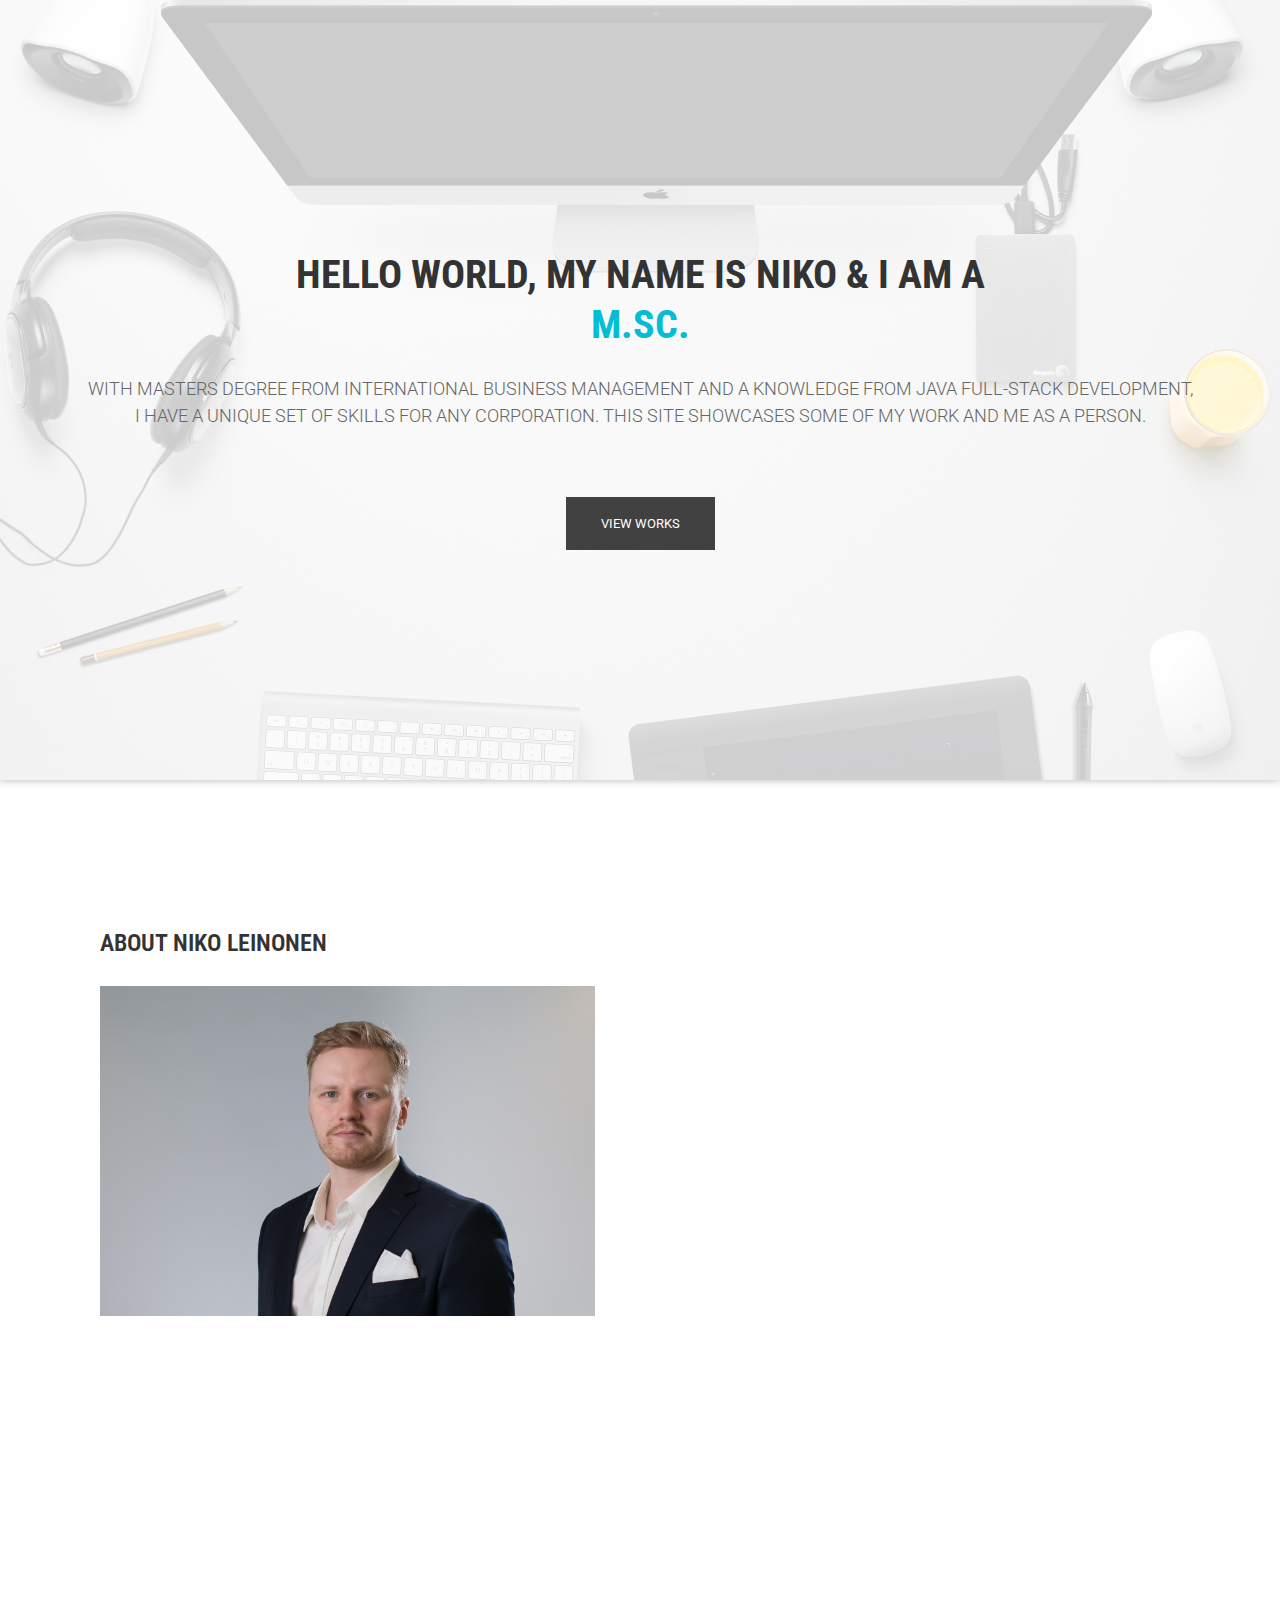
==== commit 36a01423: "Without contact section of the page" ====
--- a/timer-html-master/index.html
+++ b/timer-html-master/index.html
@@ -59,7 +59,7 @@
                         </section> <!-- cd-intro -->
                         <!-- /.slider -->
                         <h2 class="wow fadeInUp animated" data-wow-delay=".6s">
-                            With MASTERS DEGREE FROM BUSINESS INTERNATIONAL BUSINESS MANAGEMENT AND A KNOWLEDGE FROM JAVA FULL-STACK
+                            With MASTERS DEGREE FROM INTERNATIONAL BUSINESS MANAGEMENT AND A KNOWLEDGE FROM JAVA FULL-STACK
                             DEVELOPMENT,<br>
                             I HAVE A UNIQUE SET OF SKILLS FOR ANY CORPORATION. This site showcases some of my work AND ME AS A PERSON.
                         </h2>
@@ -105,10 +105,6 @@
     <div class="container">
         <div class="section-heading">
             <h1 class="title wow fadeInDown" data-wow-delay=".3s">Offer From Me</h1>
-            <p class="wow fadeInDown" data-wow-delay=".5s">
-                Lorem ipsum dolor sit amet, consectetur adipisicing elit. Sed,<br> quasi dolores numquam dolor vero
-                ex, tempora commodi repellendus quod laborum.
-            </p>
         </div>
         <div class="row">
             <div class="col-md-4 col-lg-4 col-xs-12">
@@ -381,28 +377,6 @@
             </div>
         </div>
     </section> <!-- #works -->
-    <!--
-            ==================================================
-            Call To Action Section Start
-            ================================================== -->
-    <section id="call-to-action">
-        <div class="container">
-            <div class="row">
-                <div class="col-md-12">
-                    <div class="block">
-                        <h2 class="title wow fadeInDown" data-wow-delay=".3s" data-wow-duration="500ms">SO WHAT YOU
-                            THINK ?</h1>
-                            <p class="wow fadeInDown" data-wow-delay=".5s" data-wow-duration="500ms">Lorem ipsum dolor
-                                sit amet, consectetur adipisicing elit. Nobis,<br>possimus commodi, fugiat magnam
-                                temporibus vero magni recusandae? Dolore, maxime praesentium.</p>
-                            <a href="contact.html" class="btn btn-default btn-contact wow fadeInDown"
-                                data-wow-delay=".7s" data-wow-duration="500ms">Contact With Me</a>
-                    </div>
-                </div>
-
-            </div>
-        </div>
-    </section>
 
     <!--
             ==================================================
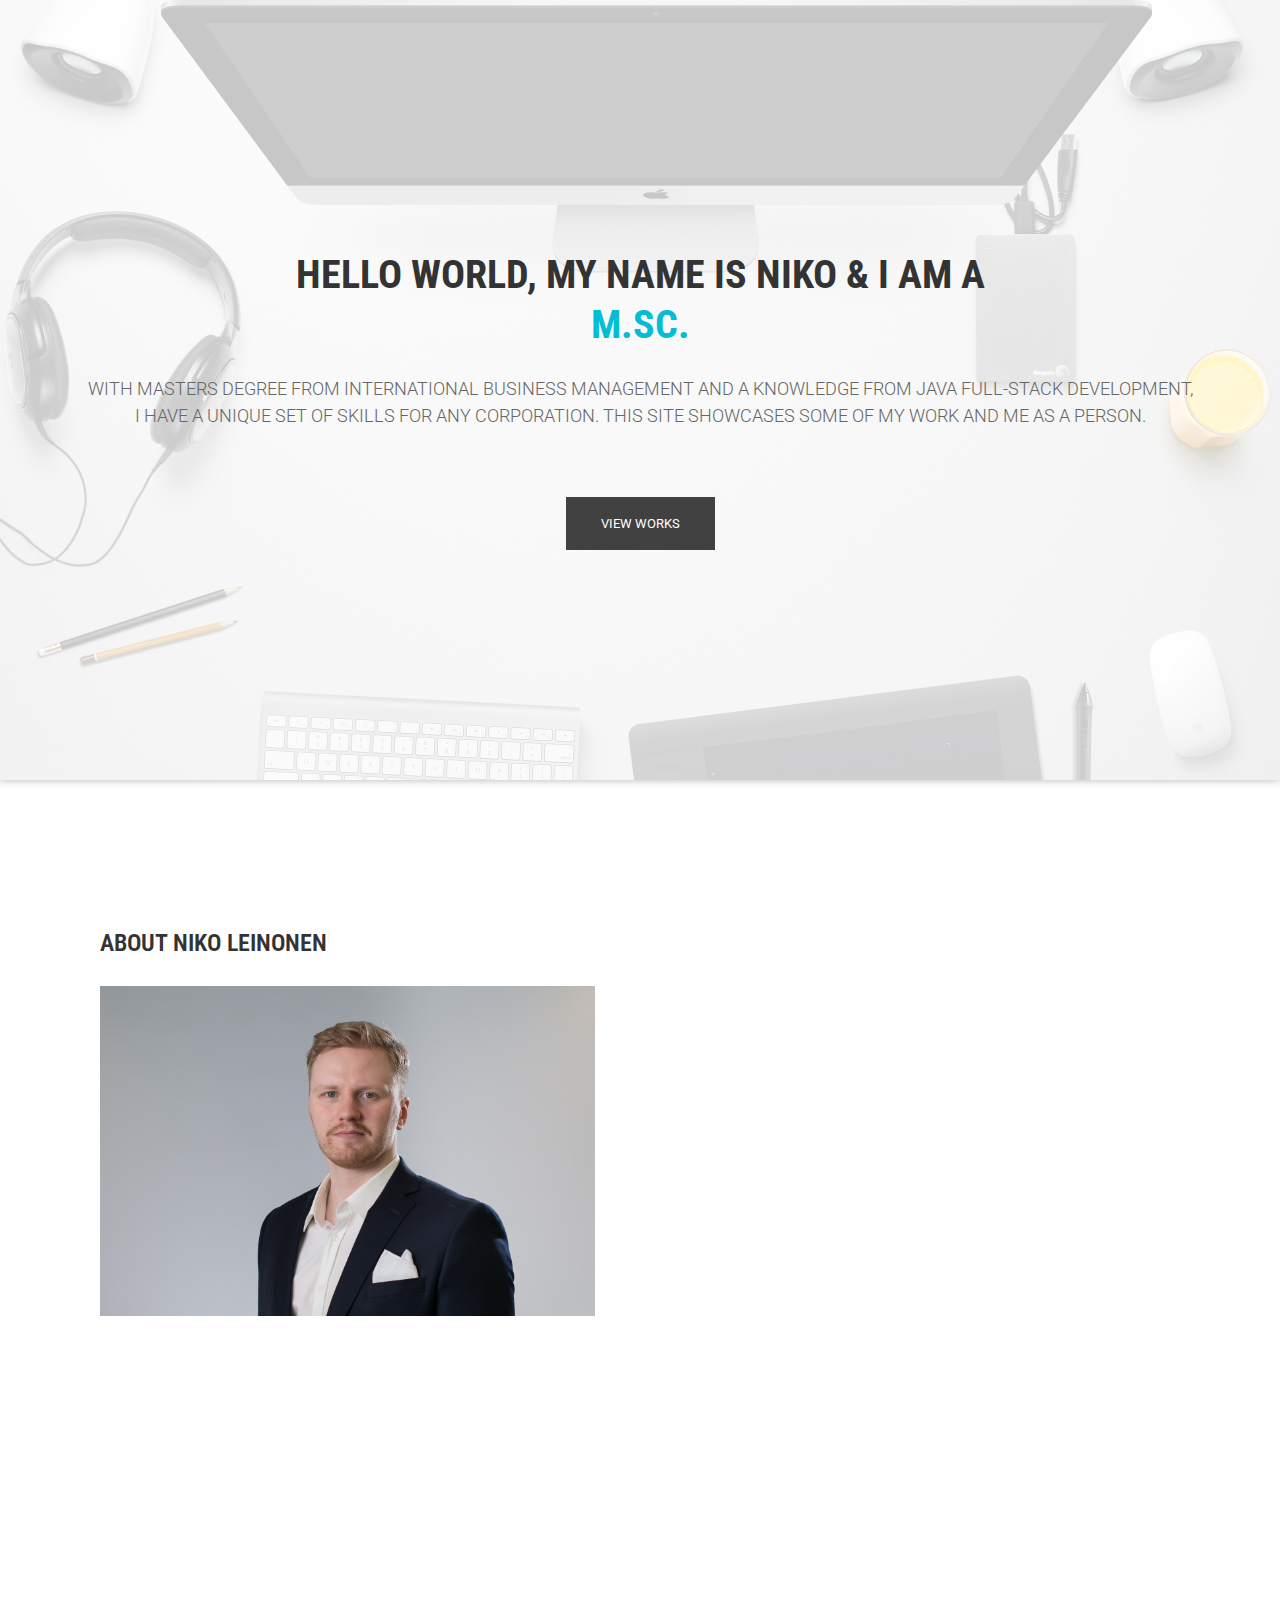
==== commit 8e8f6cc9: "Took away the latest works filler section" ====
--- a/timer-html-master/index.html
+++ b/timer-html-master/index.html
@@ -228,11 +228,6 @@
         <div class="container">
             <div class="section-heading">
                 <h1 class="title wow fadeInDown" data-wow-delay=".3s">Latest Works</h1>
-                <p class="wow fadeInDown" data-wow-delay=".5s">
-                    Aliquam lobortis. Maecenas vestibulum mollis diam. Pellentesque auctor neque nec urna. Nulla sit
-                    amet est. Aenean posuere <br> tortor sed cursus feugiat, nunc augue blandit nunc, eu sollicitudin
-                    urna dolor sagittis lacus.
-                </p>
             </div>
             <div class="row">
                 <div class="col-sm-4 col-xs-12">
